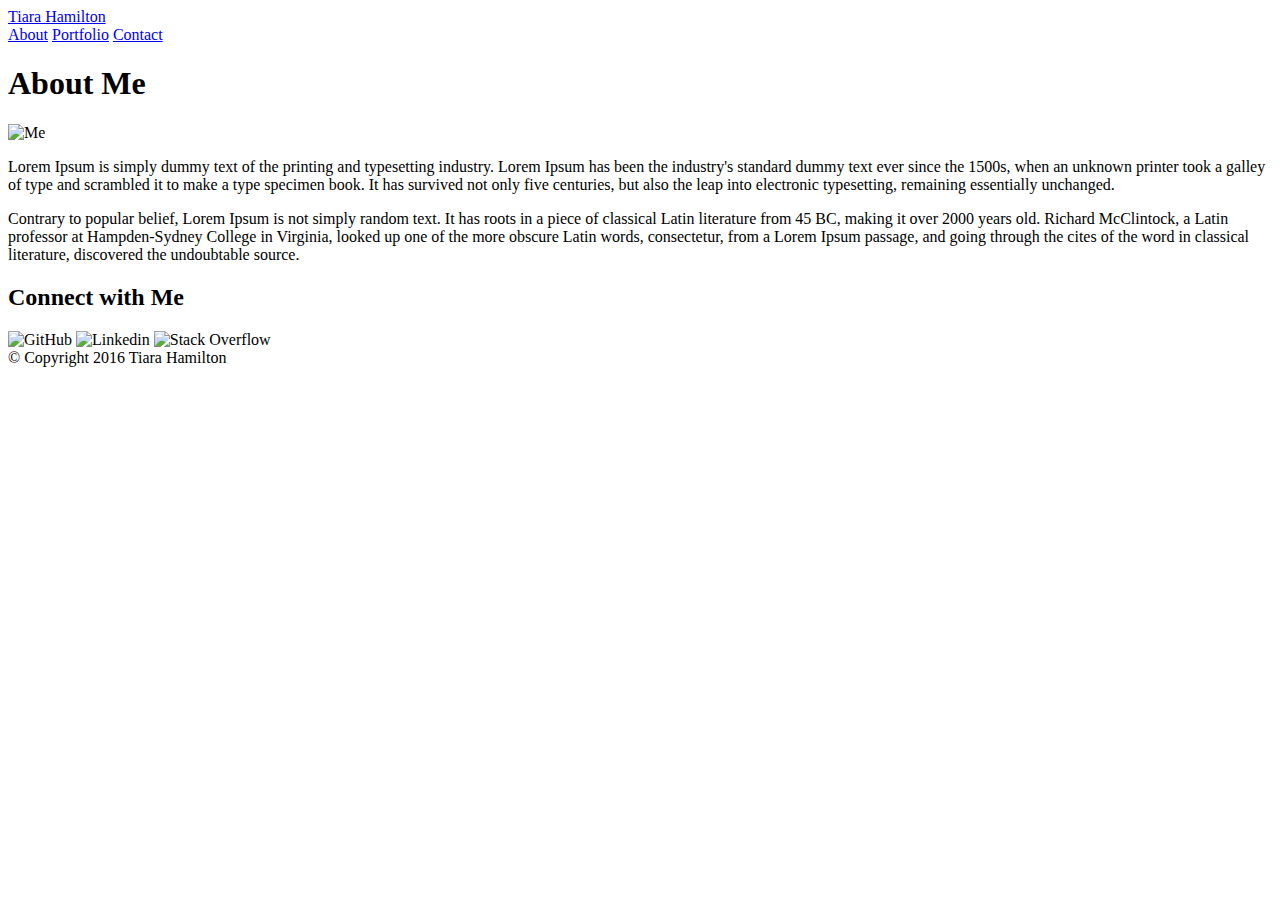
==== index.html @ 488be542 "Added" ====
<!DOCTYPE html>
<html>
<head lang="en">
<meta charset="utf-8">

	<title>TH Portfolio</title>
	<link rel="stylesheet" type="text/css" href="assets/css/reset.css">
	<link rel="stylesheet" type="text/css" href="assets/css/style.css">

</head>
<body>
	<header id="masterhead">
	<div class="container">
		<a href="index.html" id="logo">Tiara Hamilton</a>
			<nav>
				<a href="index.html" class="pop">About</a>
				<a href="portfolio.html" class="moose">Portfolio</a>
				<a href="contact.html" class="burrito">Contact</a>
			</nav>
		</div>
	</header>

<div id="main-container" class="container">
	<section class="main-container">
			<h1 class="window">About Me</h1>
						
			<img src="assets/images/wixaboutpic.jpg" class="auth-image" alt="Me">

			<p>Lorem Ipsum is simply dummy text of the printing and typesetting industry. Lorem Ipsum has been the industry's standard dummy text ever since the 1500s, when an unknown printer took a galley of type and scrambled it to make a type specimen book. It has survived not only five centuries, but also the leap into electronic typesetting, remaining essentially unchanged. </p>

			<p>Contrary to popular belief, Lorem Ipsum is not simply random text. It has roots in a piece of classical Latin literature from 45 BC, making it over 2000 years old. Richard McClintock, a Latin professor at Hampden-Sydney College in Virginia, looked up one of the more obscure Latin words, consectetur, from a Lorem Ipsum passage, and going through the cites of the word in classical literature, discovered the undoubtable source.</p>

	</section>

		<section class="sidebar">
			<div id="connect">
				<h2 class="window">Connect with Me</h2>

				<img src="assets/images/GitHub-Mark.jpg" class="social" alt="GitHub">
				<img src="assets/images/linkedin-512.png" class="social" alt="Linkedin">
				<img src="assets/images/stacktouch-icon.png" class="social" alt="Stack Overflow">
			</div>
		</section>

	</div>

	<footer>
		<div class="container">
			&copy; Copyright 2016 Tiara Hamilton 
		</div>
	</footer>
</body>
</html>
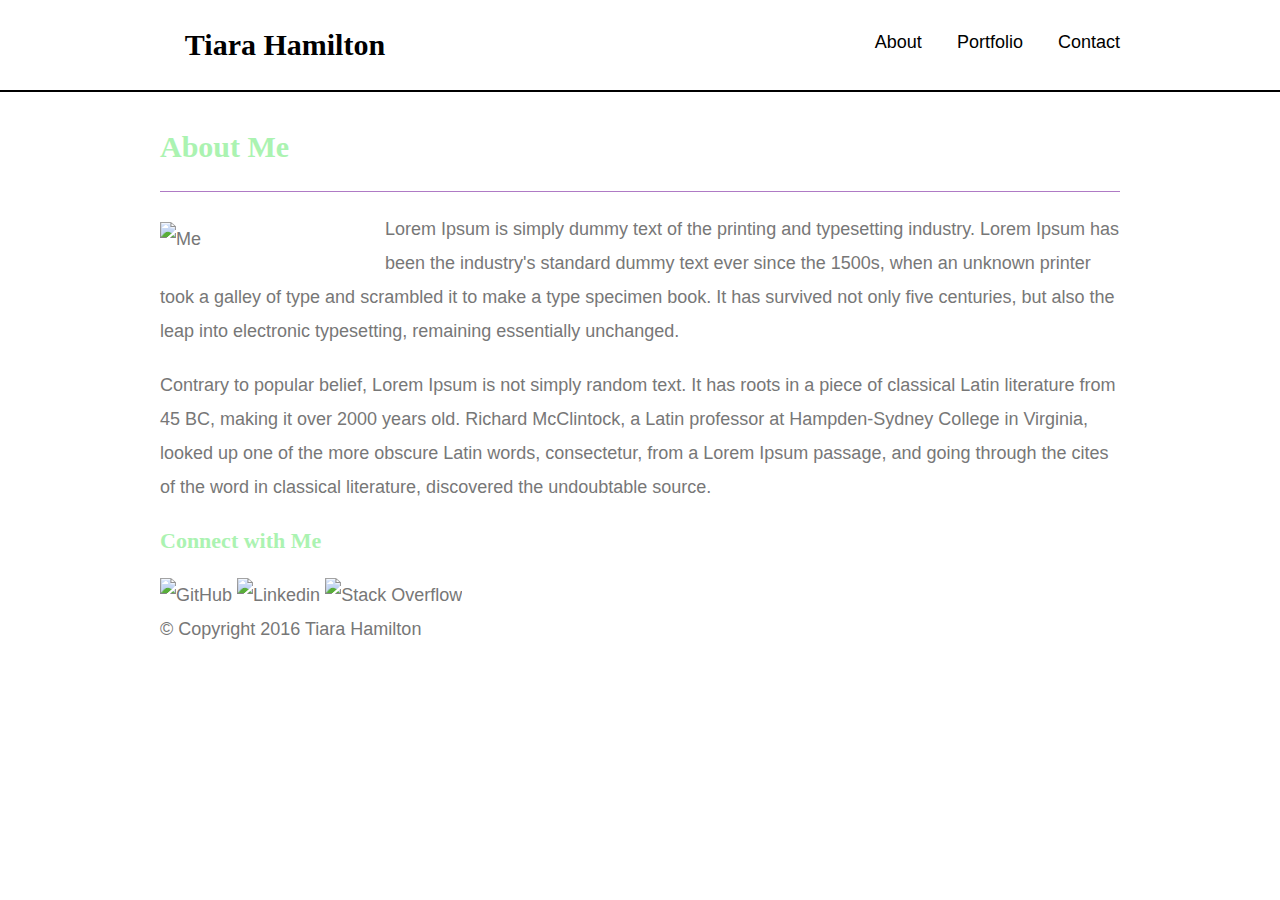
==== commit 69c7905c: "Added" ====
--- a/index.html
+++ b/index.html
@@ -4,8 +4,8 @@
 <meta charset="utf-8">
 
 	<title>TH Portfolio</title>
-	<link rel="stylesheet" type="text/css" href="assets/css/reset.css">
-	<link rel="stylesheet" type="text/css" href="assets/css/style.css">
+	<link rel="stylesheet" type="text/css" href="assets/reset.css">
+	<link rel="stylesheet" type="text/css" href="assets/style.css">
 
 </head>
 <body>
--- a/assets/style.css
+++ b/assets/style.css
@@ -0,0 +1,133 @@
+
+
+a.pop:hover {
+	background-color: #abf3b1;
+}
+a.pop:active {
+	background-color: #abf3b1; 
+}
+
+a.moose:hover {
+	background-color: #fceea5;
+}
+a.moose:active {
+	background-color: #fceea5;
+}
+
+a.burrito:hover {
+	background-color: #AF7AC5;
+}
+a.burrito:active {
+	background-color: #AF7AC5;
+}
+
+
+body {
+	font-size: 18px;
+	line-height: 34px;
+	font-family: 'Arial', 'Helvetica Neue', Helvetica, sans-serif;
+	color: #777;
+}
+
+.container {
+	width: 100%;
+	max-width: 960px;
+	margin: 0 auto;
+	clear: both;
+}
+
+h1, h2, h3, p {
+	margin-bottom: 20px;
+}
+
+
+h1, h2, h3 {
+	font-family: 'Georgia', Times, Times New Roman, serif;
+	font-weight: 700; 
+}
+
+h1 {
+	font-size: 30px;
+	line-height: 49px;
+	padding-bottom: 20px;
+}
+
+h2, h3 {
+	font-size: 22px;
+}
+
+h1.window{
+	color: #abf3b1;
+	border-bottom: 1.5px solid #AF7AC5;
+} 
+h2.window {
+	color: #abf3b1;
+}
+
+
+h1.bum {
+	color: #fceea5;
+	border-bottom: 1.5px solid #abf3b1;
+}
+h2.bum {
+	color: #fceea5;
+}
+h3.bum {
+	color: #fceea5;
+}
+
+
+h1.lump{
+	color: #AF7AC5;
+	border-bottom: 1.5px solid #fceea5;
+}
+h2.lump {
+	color: #AF7AC5;
+}
+
+/*header*/
+
+#masterhead {
+	background: #fff;
+	margin: 0 0 30px;
+	z-index: 99;
+	color: #ccc;
+	overflow: auto;
+	border-bottom: 2px solid #000000;
+	width: 100%;
+}
+
+#logo {
+	width:250px;
+	height: 90px;
+	float: left;
+	font-family: 'Georgia', Times, Times New Roman, serif;
+	text-align: center;
+	line-height: 90px;
+	color: #000000;
+	font-weight: 700;
+	font-size: 30px;
+	text-decoration: none;
+}
+
+nav {
+	float: right;
+	margin-top: 25px;
+}
+
+nav a {
+	color: #000000;
+	text-decoration: none;
+	margin-left: 15px;
+	display: inline-block;
+	padding-left: 15px;
+	line-height: 18px;
+}
+  .auth-image, .kokoro {
+ 	width: 200px;
+ 	height: auto;
+ 	margin-top: 10px;
+ 	margin-right: 25px;
+ 	float: left;
+ 	
+ }
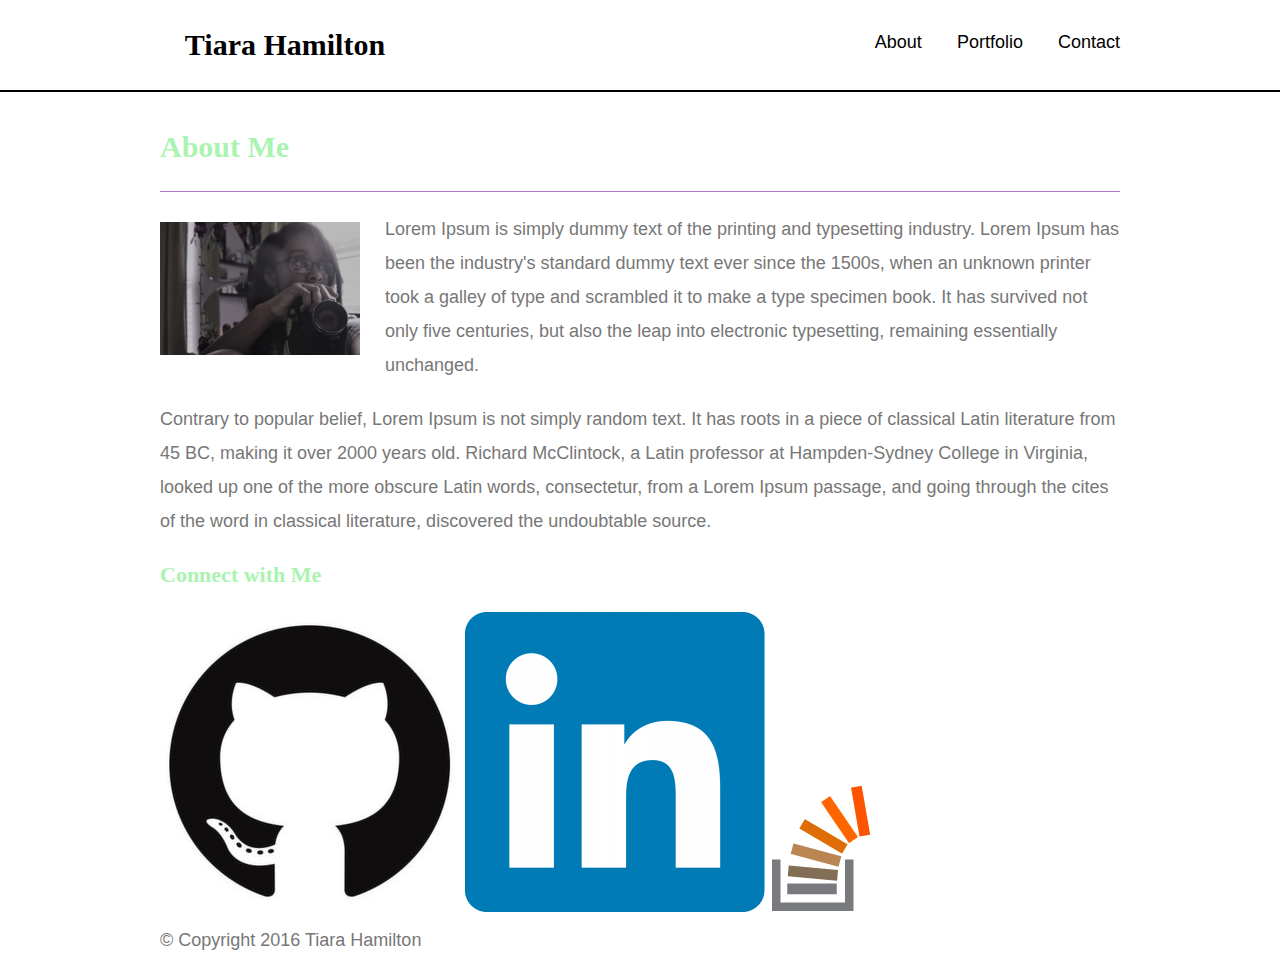
==== commit 4e0840b0: "Added" ====
--- a/index.html
+++ b/index.html
@@ -24,7 +24,7 @@
 	<section class="main-container">
 			<h1 class="window">About Me</h1>
 						
-			<img src="assets/images/wixaboutpic.jpg" class="auth-image" alt="Me">
+			<img src="assets/wixaboutpic.jpg" class="auth-image" alt="Me">
 
 			<p>Lorem Ipsum is simply dummy text of the printing and typesetting industry. Lorem Ipsum has been the industry's standard dummy text ever since the 1500s, when an unknown printer took a galley of type and scrambled it to make a type specimen book. It has survived not only five centuries, but also the leap into electronic typesetting, remaining essentially unchanged. </p>
 
@@ -36,9 +36,9 @@
 			<div id="connect">
 				<h2 class="window">Connect with Me</h2>
 
-				<img src="assets/images/GitHub-Mark.jpg" class="social" alt="GitHub">
-				<img src="assets/images/linkedin-512.png" class="social" alt="Linkedin">
-				<img src="assets/images/stacktouch-icon.png" class="social" alt="Stack Overflow">
+				<img src="assets/GitHub-Mark.jpg" class="social" alt="GitHub">
+				<img src="assets/linkedin-512.png" class="social" alt="Linkedin">
+				<img src="assets/stacktouch-icon.png" class="social" alt="Stack Overflow">
 			</div>
 		</section>
 
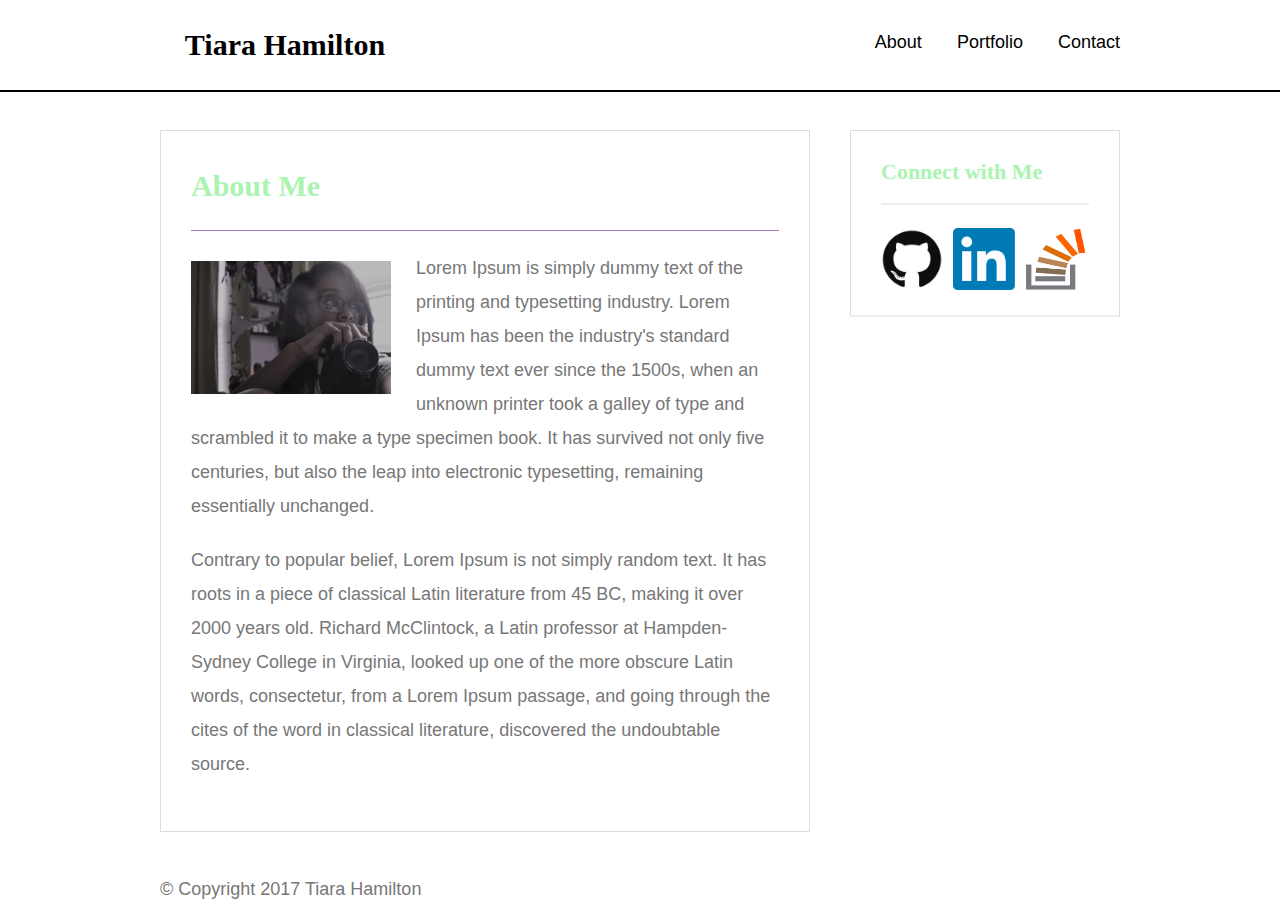
==== commit 50889e9e: "Added" ====
--- a/index.html
+++ b/index.html
@@ -21,7 +21,7 @@
 	</header>
 
 <div id="main-container" class="container">
-	<section class="main-container">
+	<section class="main-con">
 			<h1 class="window">About Me</h1>
 						
 			<img src="assets/wixaboutpic.jpg" class="auth-image" alt="Me">
@@ -42,11 +42,11 @@
 			</div>
 		</section>
 
-	</div>
+</div>
 
 	<footer>
 		<div class="container">
-			&copy; Copyright 2016 Tiara Hamilton 
+			&copy; Copyright 2017 Tiara Hamilton 
 		</div>
 	</footer>
 </body>
--- a/assets/style.css
+++ b/assets/style.css
@@ -21,6 +21,9 @@
 	background-color: #AF7AC5;
 }
 
+* {
+	box-sizing: border-box;
+}
 
 body {
 	font-size: 18px;
@@ -59,6 +62,7 @@
 h1.window{
 	color: #abf3b1;
 	border-bottom: 1.5px solid #AF7AC5;
+
 } 
 h2.window {
 	color: #abf3b1;
@@ -94,6 +98,7 @@
 	color: #ccc;
 	overflow: auto;
 	border-bottom: 2px solid #000000;
+	position: fixed;
 	width: 100%;
 }
 
@@ -123,7 +128,28 @@
 	padding-left: 15px;
 	line-height: 18px;
 }
-  .auth-image, .kokoro {
+
+nav a:first-child {
+	border-left: 0 none;
+}
+
+/*main*/
+
+#main-container {
+	padding-top: 130px;
+}
+
+.main-section, .main-con {
+	background: #fff;
+	padding: 30px;
+	margin: 0 0 40px 0;
+	width: 100%;
+	max-width: 650px;
+	float: left;
+	border: 1px solid #ddd;
+}
+
+.auth-image, .kokoro {
  	width: 200px;
  	height: auto;
  	margin-top: 10px;
@@ -131,3 +157,39 @@
  	float: left;
  	
  }
+
+ /*Sidebar*/
+
+ .sidebar {
+ 	border-bottom: #fff;
+ 	padding: 30px;
+ 	width: 100%;
+ 	max-width: 270px;
+ 	float: right;
+ 	border: 1px solid #ddd;
+ 	margin-bottom: 20px;
+ }
+
+h3, .sidebar, h2 {
+	border-bottom: 2px solid #eee;
+	padding-bottom: 20px;
+	margin-bottom: 15px;
+	line-height: 22px;
+}
+
+.social {
+	width: 62px;
+	height: 62px;
+	margin-top: 8px;
+	margin-right: 5px; 
+ }
+
+.social:last-child {
+margin-right: 0;
+}
+
+@media only screen and (max-width: 768px) {
+  #main-container {
+   background-color: green;
+	}
+}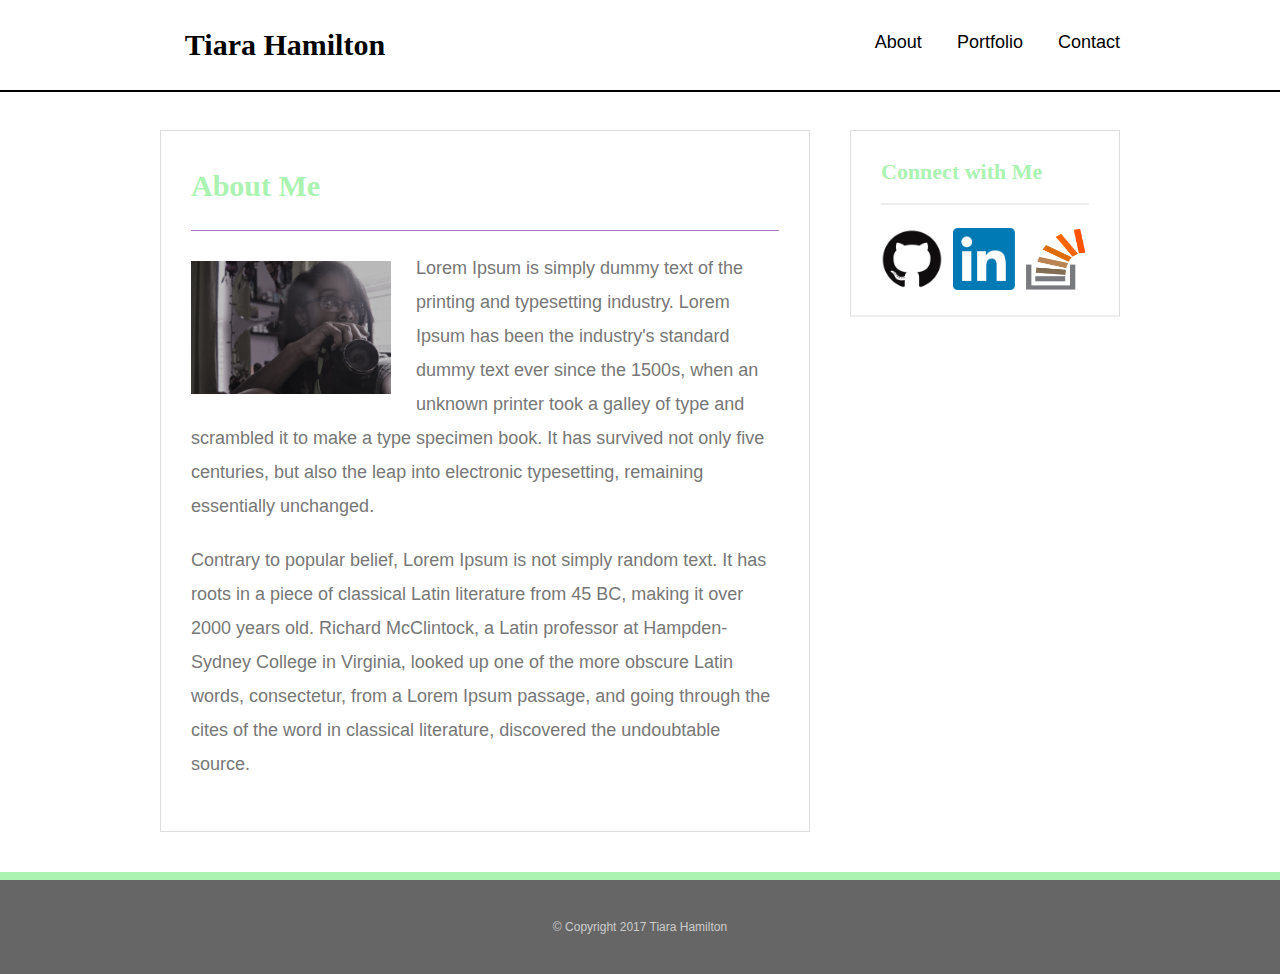
==== commit 6589c5a5: "Added" ====
--- a/index.html
+++ b/index.html
@@ -3,51 +3,53 @@
 <head lang="en">
 <meta charset="utf-8">
 
-	<title>TH Portfolio</title>
-	<link rel="stylesheet" type="text/css" href="assets/reset.css">
-	<link rel="stylesheet" type="text/css" href="assets/style.css">
+<meta name="viewport" content="width=device-width, initial-scale=1">
+
+  <title>TH Portfolio</title>
+  <link rel="stylesheet" type="text/css" href="assets/reset.css">
+  <link rel="stylesheet" type="text/css" href="assets/style.css">
 
 </head>
 <body>
-	<header id="masterhead">
-	<div class="container">
-		<a href="index.html" id="logo">Tiara Hamilton</a>
-			<nav>
-				<a href="index.html" class="pop">About</a>
-				<a href="portfolio.html" class="moose">Portfolio</a>
-				<a href="contact.html" class="burrito">Contact</a>
-			</nav>
-		</div>
-	</header>
+  <header id="masterhead">
+  <div class="container">
+    <a href="index.html" id="logo">Tiara Hamilton</a>
+      <nav>
+        <a href="index.html" class="pop">About</a>
+        <a href="portfolio.html" class="moose">Portfolio</a>
+        <a href="contact.html" class="burrito">Contact</a>
+      </nav>
+    </div>
+  </header>
 
 <div id="main-container" class="container">
-	<section class="main-con">
-			<h1 class="window">About Me</h1>
-						
-			<img src="assets/wixaboutpic.jpg" class="auth-image" alt="Me">
+  <section class="main-con">
+      <h1 class="window">About Me</h1>
+            
+      <img src="assets/wixaboutpic.jpg" class="auth-image" alt="Me">
 
-			<p>Lorem Ipsum is simply dummy text of the printing and typesetting industry. Lorem Ipsum has been the industry's standard dummy text ever since the 1500s, when an unknown printer took a galley of type and scrambled it to make a type specimen book. It has survived not only five centuries, but also the leap into electronic typesetting, remaining essentially unchanged. </p>
+      <p>Lorem Ipsum is simply dummy text of the printing and typesetting industry. Lorem Ipsum has been the industry's standard dummy text ever since the 1500s, when an unknown printer took a galley of type and scrambled it to make a type specimen book. It has survived not only five centuries, but also the leap into electronic typesetting, remaining essentially unchanged. </p>
 
-			<p>Contrary to popular belief, Lorem Ipsum is not simply random text. It has roots in a piece of classical Latin literature from 45 BC, making it over 2000 years old. Richard McClintock, a Latin professor at Hampden-Sydney College in Virginia, looked up one of the more obscure Latin words, consectetur, from a Lorem Ipsum passage, and going through the cites of the word in classical literature, discovered the undoubtable source.</p>
+      <p>Contrary to popular belief, Lorem Ipsum is not simply random text. It has roots in a piece of classical Latin literature from 45 BC, making it over 2000 years old. Richard McClintock, a Latin professor at Hampden-Sydney College in Virginia, looked up one of the more obscure Latin words, consectetur, from a Lorem Ipsum passage, and going through the cites of the word in classical literature, discovered the undoubtable source.</p>
 
-	</section>
+  </section>
 
-		<section class="sidebar">
-			<div id="connect">
-				<h2 class="window">Connect with Me</h2>
+    <section class="sidebar">
+      <div id="connect">
+        <h2 class="window">Connect with Me</h2>
 
-				<img src="assets/GitHub-Mark.jpg" class="social" alt="GitHub">
-				<img src="assets/linkedin-512.png" class="social" alt="Linkedin">
-				<img src="assets/stacktouch-icon.png" class="social" alt="Stack Overflow">
-			</div>
-		</section>
+        <img src="assets/GitHub-Mark.jpg" class="social" alt="GitHub">
+        <img src="assets/linkedin-512.png" class="social" alt="Linkedin">
+        <img src="assets/stacktouch-icon.png" class="social" alt="Stack Overflow">
+      </div>
+    </section>
 
 </div>
 
-	<footer>
-		<div class="container">
-			&copy; Copyright 2017 Tiara Hamilton 
-		</div>
-	</footer>
+  <footer>
+    <div class="container">
+      &copy; Copyright 2017 Tiara Hamilton 
+    </div>
+  </footer>
 </body>
 </html>--- a/assets/style.css
+++ b/assets/style.css
@@ -155,6 +155,8 @@
  	margin-top: 10px;
  	margin-right: 25px;
  	float: left;
+ 	max-width: 100%;
+	display: block;
  	
  }
 
@@ -188,8 +190,13 @@
 margin-right: 0;
 }
 
-@media only screen and (max-width: 768px) {
-  #main-container {
-   background-color: green;
-	}
+footer {
+	background: #666;
+	color: #fff;
+	padding: 30px;
+	clear: both;
+	border-top: 8px solid #abf3b1;
+	color: #ccc;
+	font-size: 12px;
+	text-align: center;
 }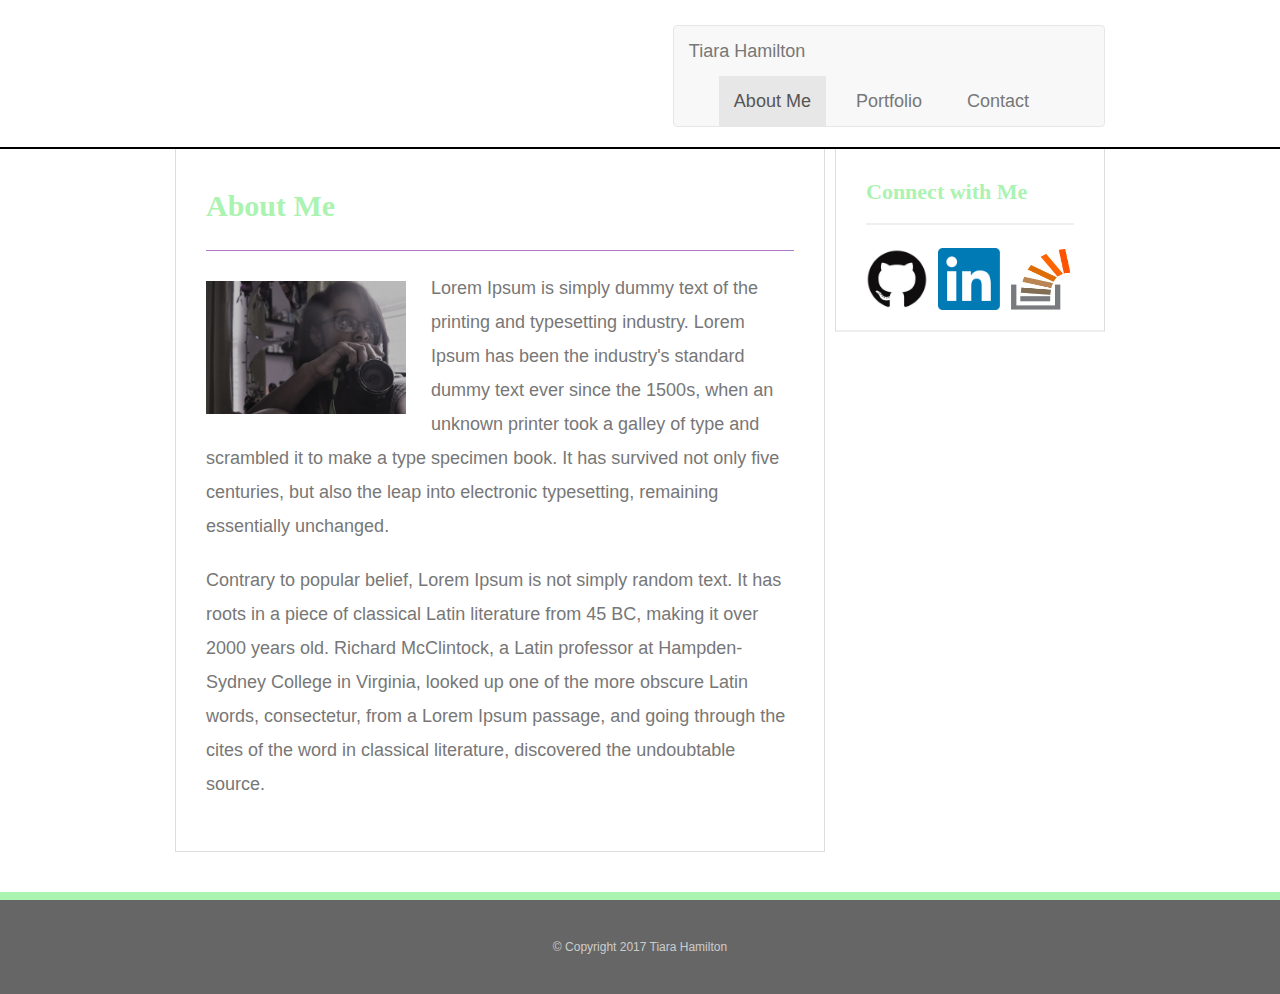
==== commit 4c62122e: "Added" ====
--- a/index.html
+++ b/index.html
@@ -7,20 +7,39 @@
 
   <title>TH Portfolio</title>
   <link rel="stylesheet" type="text/css" href="assets/reset.css">
+  <link rel="stylesheet" href="https://maxcdn.bootstrapcdn.com/bootstrap/3.3.6/css/bootstrap.min.css">
   <link rel="stylesheet" type="text/css" href="assets/style.css">
 
 </head>
 <body>
   <header id="masterhead">
   <div class="container">
-    <a href="index.html" id="logo">Tiara Hamilton</a>
-      <nav>
-        <a href="index.html" class="pop">About</a>
-        <a href="portfolio.html" class="moose">Portfolio</a>
-        <a href="contact.html" class="burrito">Contact</a>
-      </nav>
+    <nav class="navbar navbar-default">
+  <div class="container-fluid">
+    <!-- Brand and toggle get grouped for better mobile display -->
+    <div class="navbar-header">
+      <button type="button" class="navbar-toggle collapsed" data-toggle="collapse" data-target="#bs-example-navbar-collapse-1" aria-expanded="false">
+        <span class="sr-only">Toggle navigation</span>
+        <span class="icon-bar"></span>
+        <span class="icon-bar"></span>
+        <span class="icon-bar"></span>
+      </button>
+      <a class="navbar-brand" href="index.html">Tiara Hamilton</a>
     </div>
-  </header>
+
+    <!-- Collect the nav links, forms, and other content for toggling -->
+    <div class="collapse navbar-collapse" id="bs-example-navbar-collapse-1">
+      <ul class="nav navbar-nav">
+        <li class="active"><a href="index.html" class="pop">About Me <span class="sr-only">(current)</span></a></li>
+        <li><a href="portfolio.html" class="moose">Portfolio</a></li>
+        <li><a href="contact.html" class="burrito">Contact</a></li>
+      </ul>
+      <form class="navbar-form navbar-left">
+    </div><!-- /.navbar-collapse -->
+  </div><!-- /.container-fluid -->
+</nav>      
+</div>
+</header>
 
 <div id="main-container" class="container">
   <section class="main-con">
